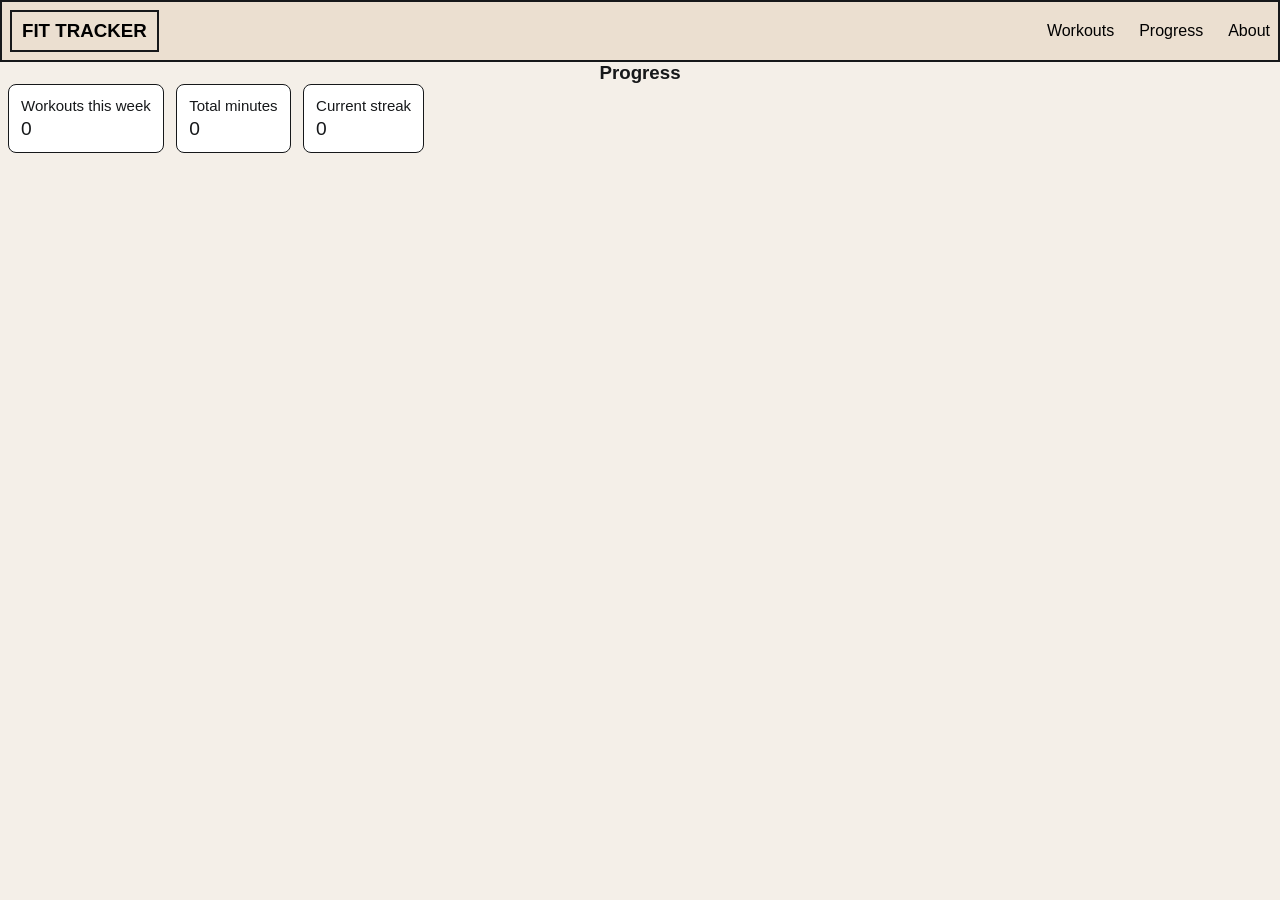
==== Frontend/HTML/progress.html @ 302f236a "WIP: progress page with stat cards" ====
<!DOCTYPE html>
<html lang="en">

<head>
  <meta charset="UTF-8">
  <meta name="viewport" content="width=device-width, initial-scale=1.0">
  <title>Fitness Tracker</title>
  <link rel="stylesheet" href="../CSS/style.css">
  <link rel="stylesheet" href="../CSS/log.css">
  <script src="../JS/shared.js" defer></script>
  <script src="../JS/index.js" defer></script>

</head>

<body>
  <header class="header">

    <h3><a href="index.html">FIT TRACKER</a></h3>

    <nav class="nav-bar">
      <ul>
        <li><a href ="workouts.html">Workouts</a></li>
        <li><a href="progress.html">Progress</a></li>
        <li><a href="#">About</a></li>
      </ul>
    </nav>

  </header>
  <main>
    <h3>Progress</h3>

    <div class="stat-card">
    <p class="stat-label">Workouts this week</p>
    <p class="stat-number" id="week-count">0</p>
</div>
    <div class="stat-card">
    <p class="stat-label">Total minutes</p>
    <p class="stat-number" id="minutes-count">0</p>
</div>

    <div class="stat-card">
    <p class="stat-label">Current streak</p>
    <p class="stat-number" id="streak-count">0</p>
</div>
  </main>
</body>

</html>
---- Frontend/CSS/style.css ----
.workout-container {
  display: flex;
  min-height: 100vh;
  gap: 20px;
  padding: 8px;
  background-color: rgb(235, 223, 208);
  border: 2px solid;
  align-items: stretch;
  flex-wrap: wrap;
}
.workout-card {
  display: flex;
  flex-direction: column;
  flex-shrink:  1;
  flex-grow: 1;
  flex-basis: 300px;
}
.content{
  font-family: 'Trebuchet MS', 'Lucida Sans Unicode', 'Lucida Grande', 'Lucida Sans', Arial, sans-serif;
  text-align: center;
  border: 2px solid;
  background-color: white;
}
.content p {
    font-family: 'Poppins', sans-serif;
    margin: 0;
    font-size: 15px;
    letter-spacing: 1px
}

.list{
  font-family: Arial, Helvetica, sans-serif;
  font-size: small;
  padding:10px;
  border: 2px solid;
  background-color: white;
  line-height:1.5;

}

.tittel p{
  text-decoration: underline;

}

.tittel hr{
  border: 1px solid;
  color: black;
}
.list ul{
  list-style-type: "- ";
}

.workout-card {
  display: flex;
  flex-direction: column;
}

.tittel h3 {
    font-family: 'Trebuchet MS', 'Lucida Sans Unicode', 'Lucida Grande', 'Lucida Sans', Arial, sans-serif;;
    background-color: #01181a;
    color: #a9b7b8;
    padding: 8px 15px;
    border-radius: 5px;
    display: inline-block;
    font-size: medium;
}
h3{
  font-family: Arial, Helvetica, sans-serif;
  text-align: center;
}
.header h3 {
  border: 2px solid;
  padding: 8px 10px;
  text-align: left;
  font-family: 'Trebuchet MS', 'Lucida Sans Unicode', 'Lucida Grande', 'Lucida Sans', Arial, sans-serif;
}
.header {
  display: flex;
  padding: 8px;
  background-color: rgb(235, 223, 208);
  justify-content: space-between;
  align-items: center;
  border: 2px solid;
  
}
.nav-bar{
  font-family: Arial, Helvetica, sans-serif;
  text-align: end;
}

.nav-bar ul {
  display: flex;
    gap: 25px;
    list-style: none;
}

.nav-bar li{

  font-family: 'Trebuchet MS', 'Lucida Sans Unicode', 'Lucida Grande', 'Lucida Sans', Arial, sans-serif;
  display: inline;
  align-items: stretch;
  flex-wrap: wrap;
  line-height: 1.5;
  list-style-type: none;
  gap: 50px;
  
}
.nav-bar a {
    text-decoration: none;
    color: black
}

.nav-bar li a:hover {
  text-decoration: underline;
  position: relative;
  top: 3px;
}

.form {
  display: flex;
}
---- Frontend/CSS/log.css ----
:root {
  --sand: #F4EFE8;
  --paper: #FFFFFF;
  --ink: #16181A;
  --stone: #4A4F54;
  --ember: #C2410C;
  --teal: #0F5257;
}

* {
  margin: 0;
  box-sizing: border-box;
}
body {
    background-color: var(--sand);
    font-family: "Source Sans 3", sans-serif;
    color: var(--ink);
}

.workout-form {
    width: 300px;
    padding: 30px;
    border: 2px solid;
    border-radius: 10px;
    background-color: var(--paper);
}

.workout-form form {
    display: flex;
    flex-direction: column;
    gap: 10px;
    font-family: 'Archivo', sans-serif;
}

.workout-form input {
    border:none;
    border-bottom: 1px solid var(--stone);
    background-color: transparent;
    border-radius: none;
    padding: 8px;
    font-family: 'Archivo', sans-serif;
}

.workout-form button {
    padding: 10px;
    background-color: var(--ink);
    color: var(--paper);
    cursor: pointer;
    border: 3px solid var(--paper);
    border-radius: 8px;
}

.workout-form h3 {
    position: relative;
    bottom: 10px;
    font-size: 18px;
    border-radius: 5px;
    padding: 8px 20px;
    width: fit-content;
    margin: 0 auto;
    background-color: var(--paper);
    font-family: 'Archivo', sans-serif;
}

.header h3 a{
    font-family: 'Archivo', sans-serif;
    text-decoration: none;
    color: black;
    cursor: pointer;
}
.container {
  min-height: 100vh;
  display: flex;
  gap: 40px;
}
.calendar {
  width: 400px;
  padding: 10px;
  margin-top: 3px;
  margin-bottom: 50%;
  border: 2px solid;
  border-radius: 10px;
  background-color: var(--paper);
}
#display {
    display: flex;
    flex-direction: row;
    gap: 20px;
    flex-wrap: wrap;
}

.workout-card {
    margin: 0 0 auto 50px;
    padding: 25px;
    border: 2px solid var(--ink)    ;
    border-radius: 10px;
    background-color: var(--paper);
    box-shadow: 4px 4px 0px rgba(0, 0, 0, 0.15);
}

.workout-card h3 {
    font-family: 'Archivo', sans-serif;
    margin-bottom: 15px;
    font-size: 20px;
}

.workout-card p {
    margin: 8px 0;
}

.weekdays,#calendar-days {
  display: grid;
  grid-template-columns: repeat(7, 1fr);
  gap: 5px;
}

.Completed {
    background-color: var(--ember);
    border: 1px solid var(--ember);
    border-radius: 3px;
    color: var(--paper);
    font-family: 'Archivo', sans-serif;
}
.not-completed {
    border-radius: 3px;
    border-color: var(--ink);
    background-color: var(--paper);
    color: var(--ink);
    border: 1px solid var(--ink);

    &:hover {
        background-color: var(--ember);
        color: var(--paper);
        border-color: var(--ember);
        cursor: pointer;
        transition: background-color 0.3s, color 0.3s, border-color 0.3s;
    }
}

.h1, h2, h3 {
    font-family: 'Archivo', sans-serif; 
}

.input, button {
    font-family: 'Archivo', inherit;
}

.ex-box {
 background-color: var(--sand);
 border-radius: 12px;
 padding: 12px;
 margin: 12px 0;
 border : 0.5px solid var(--ink);

}
.ex-row {
    display: flex;
   
   
}

.ex-list {
    max-height: 200px;
    overflow-y: auto;
}

.play-btn {
    background-color: var(--paper);
    border-radius: 8px;
    border-color: var(--paper);
    color: var(--ink);
    margin-left: auto;
    border: 1px solid var(--ink);
    
    transition: background-color 0.3s, color 0.3s, border-color 0.3s;

    &:hover {
        background-color: var(--ink);
        color: var(--paper);
        border-color: var(--paper);
        cursor: pointer;
        transition: background-color 0.3s, color 0.3s, border-color 0.3s;

    }
}
.show-ex-btn {
    background-color: var(--ink);
    color: var(--paper);
    border: none;
    border-radius: 8px;
    cursor: pointer;
    font-family: 'Archivo', sans-serif;
    padding: 8px 16px;
    margin: 8px 0;
    &:hover {
        background-color: var(--ember);
        color: var(--paper);
        border-color: var(--ember);
        cursor: pointer;
        transition: background-color 0.3s, color 0.3s, border-color 0.3s;
    }
}

.ex-form {
    display: grid;
    grid-template-columns: repeat(2, 1fr);
    gap: 5px;
    margin-top: 12px;
}

.ex-name,
.add-ex-btn {
    grid-column: 1 / -1;
}
.ex-form input {
    padding: 10px;
    border: 1px solid #D9D0C3;
    border-radius: 8px;
    background-color: var(--paper);
    font-size: 15px;
    transition: border-color 0.2s;
}
.ex-form input:focus {
    outline: none;
    border-color: var(--ember);
}

.ex-form input, .ex-form textarea {
    font-family: 'Archivo', sans-serif;
    padding: 8px;
    border: 1px solid var(--ink);
    border-radius: 8px;
    background-color: var(--paper);
}
.add-ex-btn {
    padding: 10px;
    border: none;
    border-radius: 8px;
    background-color: var(--ink);
    color: var(--paper);
    font-weight: 700;
    cursor: pointer;
    transition: transform 0.15s, background-color 0.2s;
}
.add-ex-btn:hover {
    background-color: var(--ember);
    transform: scale(1.05);
}

.ex-row {
    display: flex;
    align-items: center;  
    gap: 8px;
    padding: 6px 0;
}
.delete-btn{
    padding: 8px 16px;
    font-family: 'Archivo', sans-serif;
    margin-left: auto;
    border-radius: 8px;
    cursor: pointer;
    transition: background-color 0.3s, color 0.3s;
    background-color: transparent;
    color: var(--stone);
    border: 1px solid #D9D0C3;
}
.delete-btn:hover {
    background-color: red;
    color: var(--paper);
}

.card-buttons {
    display: flex;
    gap: 8px;
}
.trash-icon {
    filter: grayscale(1) brightness(0);
}
.delete-ex-btn {
    padding: 4px 8px;
    font-family: 'Archivo', sans-serif;
    border-radius: 8px;
    cursor: pointer;
    margin-left: 160px;
    transition: background-color 0.3s, color 0.3s;
    background-color: var(--paper);
    color: var(--stone);
    border: 1px solid var(--ink);
}
.delete-ex-btn:hover {
    background-color: red;
    color: var(--paper);
}

.stat-card {
   display: inline-flex;
   flex-direction: column;
   font-family: 'Archivo', sans-serif;
   gap: 4px;
   margin-bottom: 8px;
   padding: 12px;
   margin-left: 8px;
   border: 1px solid var(--ink);
   border-radius: 8px;
   background-color: var(--paper);
}
.stat-label {
    font: 500 15px 'Archivo', sans-serif;
}
.stat-number {
    font-size: 1.2em;
}
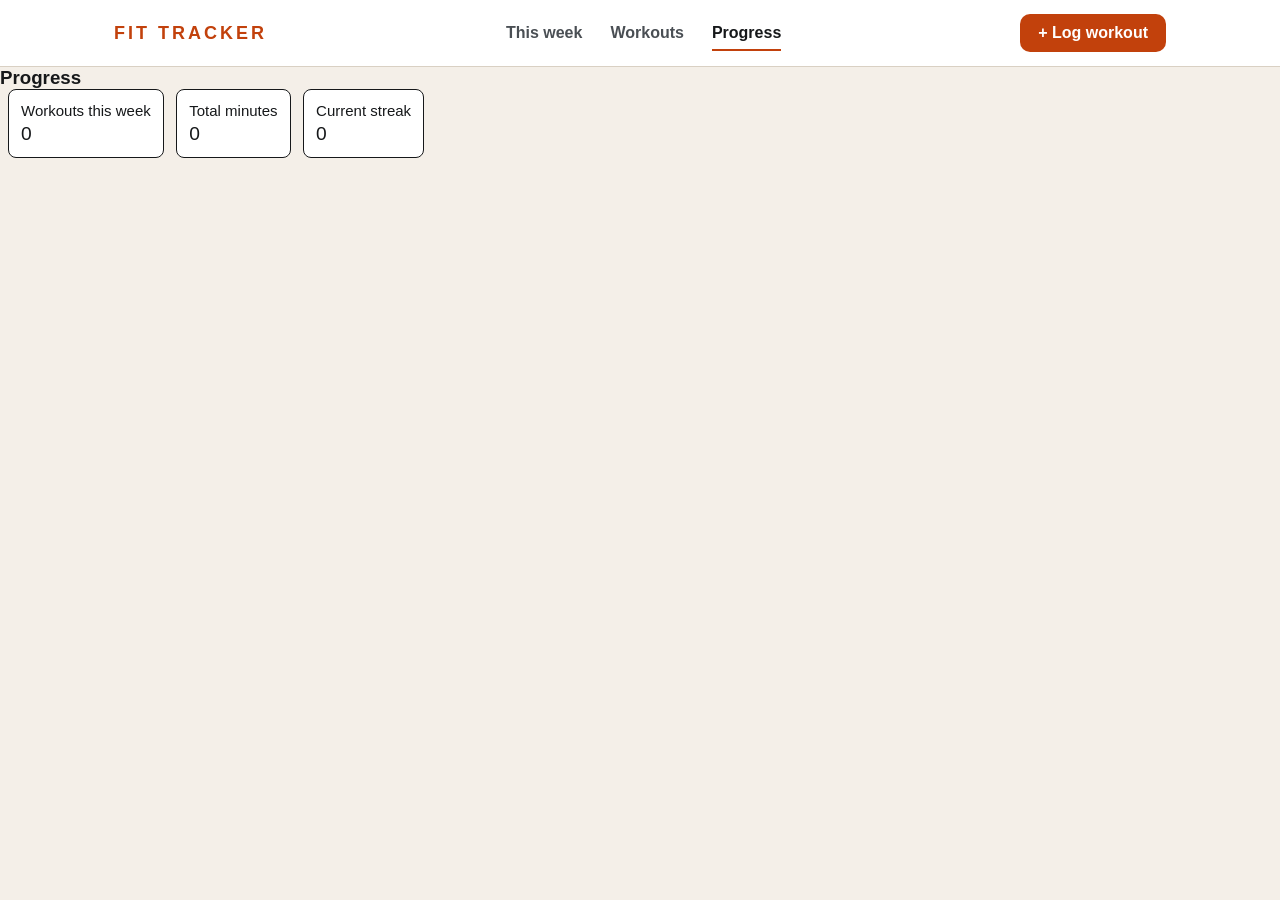
==== commit 1a3330b9: "Log page shows one workout from the URL id" ====
--- a/Frontend/HTML/progress.html
+++ b/Frontend/HTML/progress.html
@@ -1,31 +1,37 @@
 <!DOCTYPE html>
 <html lang="en">
 
-<head>
   <meta charset="UTF-8">
   <meta name="viewport" content="width=device-width, initial-scale=1.0">
-  <title>Fitness Tracker</title>
+  <title>Workouts</title>
+  <link rel="stylesheet" href="https://fonts.googleapis.com/css2?family=Archivo:wght@500;700;800&family=Source+Sans+3:wght@400;600;700&display=swap">
+  <link rel="stylesheet" href="../CSS/log.css">
   <link rel="stylesheet" href="../CSS/style.css">
-  <link rel="stylesheet" href="../CSS/log.css">
   <script src="../JS/shared.js" defer></script>
-  <script src="../JS/index.js" defer></script>
-
-</head>
+  <script src="../JS/workout.js" defer></script>
+  </head>
 
 <body>
+
   <header class="header">
+    <div class="header-inner">
 
-    <h3><a href="index.html">FIT TRACKER</a></h3>
+      <h3><a href="index.html">FIT TRACKER</a></h3>
 
-    <nav class="nav-bar">
-      <ul>
-        <li><a href ="workouts.html">Workouts</a></li>
-        <li><a href="progress.html">Progress</a></li>
-        <li><a href="#">About</a></li>
-      </ul>
-    </nav>
+      <nav class="nav-bar">
+        <ul>
+          <li><a href="index.html" class="nav-link ">This week</a></li>
+          <li><a href="workouts.html" class="nav-link">Workouts</a></li>
+          <li><a href="progress.html" class="nav-link">Progress</a></li>
+        </ul>
+      </nav>
 
+      <a class="cta" href="workouts.html">+ Log workout</a>
+
+    </div>
   </header>
+
+
   <main>
     <h3>Progress</h3>
 
--- a/Frontend/CSS/log.css
+++ b/Frontend/CSS/log.css
@@ -12,6 +12,7 @@
   margin: 0;
   box-sizing: border-box;
 }
+
 body {
     background-color: var(--sand);
     font-family: "Source Sans 3", sans-serif;
@@ -34,7 +35,7 @@
 }
 
 .workout-form input {
-    border:none;
+    border: none;
     border-bottom: 1px solid var(--stone);
     background-color: transparent;
     border-radius: none;
@@ -70,7 +71,6 @@
     cursor: pointer;
 }
 .container {
-  min-height: 100vh;
   display: flex;
   gap: 40px;
 }
@@ -310,4 +310,19 @@
 }
 .stat-number {
     font-size: 1.2em;
+}
+
+.nav-bar a {
+    border-bottom: 2.5px solid transparent;   
+    transition: color 0.2s, border-color 0.2s;
+}
+
+.nav-bar a:hover {
+    color: var(--ink);
+    border-bottom-color: var(--line);         
+}
+
+.nav-bar a.active {
+    color: var(--ink);
+    border-bottom-color: var(--ember);        
 }
--- a/Frontend/CSS/style.css
+++ b/Frontend/CSS/style.css
@@ -1,123 +1,229 @@
-
-.workout-container {
-  display: flex;
-  min-height: 100vh;
-  gap: 20px;
-  padding: 8px;
-  background-color: rgb(235, 223, 208);
-  border: 2px solid;
+:root {
+  --sand: #F4EFE8;
+  --paper: #FFFFFF;
+  --ink: #16181A;
+  --stone: #4A4F54;
+  --ember: #C2410C;
+  --teal: #0F5257;
+  --line: #D9D0C3;              
+}
+
+*{
+  margin: 0;
+  font-family: "Source Sans 3", sans-serif;
+}
+body {
+  background-color: var(--sand)
+}
+.header {
+  background-color: var(--paper);
+  border-bottom: 1px solid var(--line);
+  position: sticky;            
+  top: 0;
+  z-index: 10;                
+}
+
+.header-inner {
+  max-width: 1100px;             
+  margin: 0 auto;              
+  padding: 14px 24px;
+  display: flex;
+  align-items: center;
+  justify-content: space-between;
+  gap: 16px;
+  flex-wrap: wrap; 
+
+}
+
+.header h3 {
+  margin: 0;                    
+}
+.header h3 a {
+  font-family: "Archivo", sans-serif;
+  font-weight: 800;
+  font-size: 18px;
+  letter-spacing: 3px;
+  color: var(--ember);
+  text-decoration: none;
+}
+
+.nav-bar ul {
+  display: flex;
+  gap: 28px;                   
+  list-style: none;             
+  padding: 0;
+  margin: 0;
+}
+.nav-bar a {
+  color: var(--stone);
+  text-decoration: none;
+  font-weight: 600;
+  padding: 8px 0;
+  border-bottom: 2.5px solid transparent;   
+  transition: color 0.2s, border-color 0.2s;
+}
+.nav-bar a:hover {
+  color: var(--ink);
+}
+.nav-bar a.active {
+  color: var(--ink);
+  border-bottom-color: var(--ember);       
+}
+
+.cta {
+  background-color: var(--ember);
+  color: var(--paper);
+  text-decoration: none;
+  font-weight: 700;
+  padding: 10px 18px;
+  border-radius: 10px;
+}
+.cta:hover {
+  background-color: var(--ember);
+  opacity: 0.8;
+}
+
+.page {
+  max-width: 1100px;
+  margin: 0 auto;
+  padding: 40px 24px 64px;
+  display: flex;
+  flex-direction: column;
+  gap: 26px;
+}
+
+.page-head {
+    display: flex;
+    justify-content: space-between;
+    align-items: flex-end;
+    flex-wrap: wrap;
+    gap: 16px;
+}
+
+.page-head h1 {
+  font-family: "Archivo", sans-serif;
+  font-size: 34px;
+  font-weight: 800;
+  color: var(--ink);
+  line-height: 1.2;
+}
+
+.page-head p {
+  font-size: 16px;
+  line-height: 1.5;
+  font-weight: 400;
+  color: var(--stone);
+}
+
+
+
+.pills {
+    display: flex;
+    justify-content: flex-end;
+    gap: 10px;
+    flex-wrap: wrap;
+}
+
+
+.pill {
+  background-color: var(--paper);
+  color: var(--ink);
+  border: 2px solid var(--line);
+  padding: 8px 16px;
+  border-radius: 999px;
+}
+
+
+
+#week {
+  white-space: normal;
+  display: grid;
+  grid-template-columns: repeat(auto-fit, minmax(150px, 1fr));
+  gap: 30px;
+  cursor: pointer;
+  border-radius: 10px;
+  padding: 16px;
   align-items: stretch;
-  flex-wrap: wrap;
-}
-.workout-card {
+}
+
+#week .day-card:hover {
+  transition: transform 0.15s, box-shadow 0.15s;
+  border-color: var(--ember);
+}
+
+
+.day-card {
   display: flex;
   flex-direction: column;
-  flex-shrink:  1;
-  flex-grow: 1;
-  flex-basis: 300px;
-}
-.content{
-  font-family: 'Trebuchet MS', 'Lucida Sans Unicode', 'Lucida Grande', 'Lucida Sans', Arial, sans-serif;
-  text-align: center;
-  border: 2px solid;
-  background-color: white;
-}
-.content p {
-    font-family: 'Poppins', sans-serif;
-    margin: 0;
-    font-size: 15px;
-    letter-spacing: 1px
-}
-
-.list{
-  font-family: Arial, Helvetica, sans-serif;
-  font-size: small;
-  padding:10px;
-  border: 2px solid;
-  background-color: white;
-  line-height:1.5;
-
-}
-
-.tittel p{
-  text-decoration: underline;
-
-}
-
-.tittel hr{
-  border: 1px solid;
-  color: black;
-}
-.list ul{
-  list-style-type: "- ";
-}
-
-.workout-card {
-  display: flex;
-  flex-direction: column;
-}
-
-.tittel h3 {
-    font-family: 'Trebuchet MS', 'Lucida Sans Unicode', 'Lucida Grande', 'Lucida Sans', Arial, sans-serif;;
-    background-color: #01181a;
-    color: #a9b7b8;
-    padding: 8px 15px;
-    border-radius: 5px;
-    display: inline-block;
-    font-size: medium;
-}
-h3{
-  font-family: Arial, Helvetica, sans-serif;
-  text-align: center;
-}
-.header h3 {
-  border: 2px solid;
-  padding: 8px 10px;
-  text-align: left;
-  font-family: 'Trebuchet MS', 'Lucida Sans Unicode', 'Lucida Grande', 'Lucida Sans', Arial, sans-serif;
-}
-.header {
-  display: flex;
-  padding: 8px;
-  background-color: rgb(235, 223, 208);
-  justify-content: space-between;
-  align-items: center;
-  border: 2px solid;
-  
-}
-.nav-bar{
-  font-family: Arial, Helvetica, sans-serif;
-  text-align: end;
-}
-
-.nav-bar ul {
-  display: flex;
-    gap: 25px;
-    list-style: none;
-}
-
-.nav-bar li{
-
-  font-family: 'Trebuchet MS', 'Lucida Sans Unicode', 'Lucida Grande', 'Lucida Sans', Arial, sans-serif;
-  display: inline;
-  align-items: stretch;
-  flex-wrap: wrap;
-  line-height: 1.5;
-  list-style-type: none;
-  gap: 50px;
-  
-}
+  gap: 16px;
+  cursor: pointer;
+  border: 2px solid var(--line);
+  border-radius: 10px;
+  padding: 20px;
+  background-color: var(--paper);
+  transition: transform 0.15s, box-shadow 0.15s;   /* on the normal state */
+
+}
+.day-card:hover {
+    transform: translateY(-3px);                      /* moves the card 3px up */
+    box-shadow: 0 6px 16px rgba(0, 0, 0, 0.08);       /* soft shadow underneath */
+}
+
+.day-card p {
+  margin: 0 0 8px 0;
+}
+
+.day-workouts {
+  padding: 0 10px 0 0;
+  list-style: none;
+  border-radius: 5px;
+  background-color: var(--teal);
+  color: var(--paper);
+}
+.workout-pill b {
+    display: block;   
+}
+.workout-pill {
+  display: block;
+  width: 100%;
+  padding: 10px 12px;
+  border-radius: 10px;
+  color: var(--paper);
+}
+.workout-pill span {
+    display: block;
+    font-size: 14px;
+    opacity: 0.9;
+    margin-top: 4px;
+    line-height: 1.4;
+    text-align: left;
+}
+
+.rest-day { 
+  color: var(--stone);
+  font-weight: 600;
+}
+
 .nav-bar a {
+    border-bottom: 2.5px solid transparent;   
+    transition: color 0.2s, border-color 0.2s;
+}
+
+.nav-bar a:hover {
+    color: var(--ink);
+    border-bottom-color: var(--line);         
+}
+
+.nav-bar a.active {
+    color: var(--ink);
+    border-bottom-color: var(--ember);        
+}
+
+a.workout-pill {
+    display: block;
+    color: inherit;
     text-decoration: none;
-    color: black
-}
-
-.nav-bar li a:hover {
-  text-decoration: underline;
-  position: relative;
-  top: 3px;
-}
-
-.form {
-  display: flex;
-}
+}
+
+
+  
